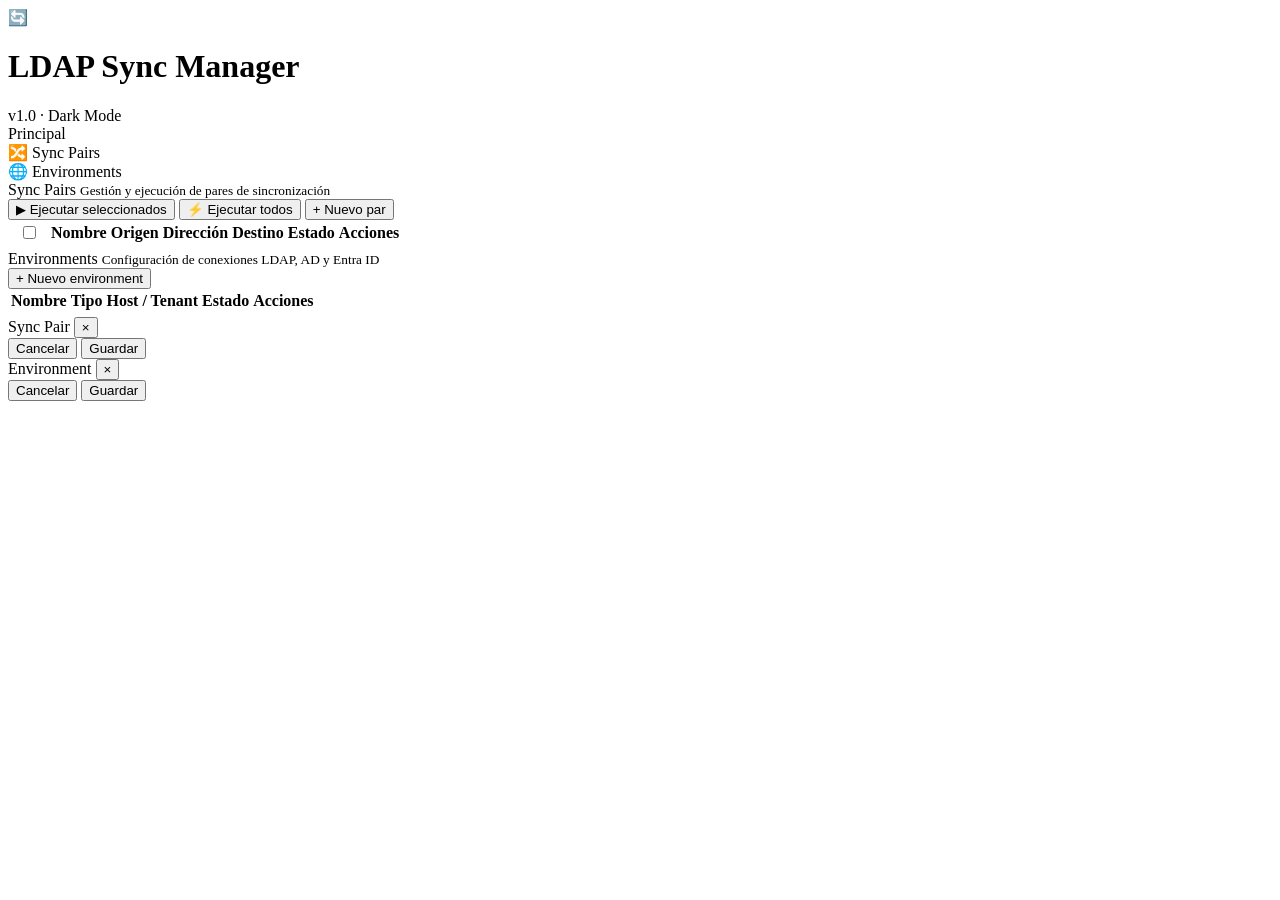
==== frontend/index.html @ cbfe96c4 "feat: add web interface (FastAPI + vanilla JS) - FastAPI REST API with full CRUD for environments an" ====
<!DOCTYPE html>
<html lang="es">
<head>
  <meta charset="UTF-8">
  <meta name="viewport" content="width=device-width, initial-scale=1.0">
  <title>LDAP Group Sync Manager</title>
  <meta name="description" content="Web interface for managing LDAP, Active Directory, and Entra ID group synchronization pairs.">
  <link rel="stylesheet" href="/static/css/styles.css">
</head>
<body>

<div id="app">

  <!-- ── Header ──────────────────────────────────────────────────────────── -->
  <header class="header">
    <div class="header-logo">
      <div class="logo-icon">🔄</div>
      <h1>LDAP <span>Sync Manager</span></h1>
    </div>
    <div class="header-spacer"></div>
    <span class="header-badge">v1.0 · Dark Mode</span>
  </header>

  <!-- ── Main body ───────────────────────────────────────────────────────── -->
  <div class="main-body">

    <!-- Sidebar -->
    <nav class="sidebar">
      <div class="sidebar-section-label">Principal</div>
      <div class="nav-item active" data-section="pairs">
        <span class="nav-icon">🔀</span>
        <span>Sync Pairs</span>
      </div>
      <div class="nav-item" data-section="environments">
        <span class="nav-icon">🌐</span>
        <span>Environments</span>
      </div>
    </nav>

    <!-- Content -->
    <main class="content">

      <!-- ══ Sync Pairs Section ════════════════════════════════════════════ -->
      <section class="section active" id="section-pairs">
        <div class="page-header">
          <div class="page-title">
            Sync Pairs
            <small>Gestión y ejecución de pares de sincronización</small>
          </div>
          <div class="page-actions">
            <button class="btn btn-success" onclick="runSelectedPairs()">▶ Ejecutar seleccionados</button>
            <button class="btn btn-secondary" onclick="runAllEnabled()">⚡ Ejecutar todos</button>
            <button class="btn btn-primary" onclick="openNewPairModal()">+ Nuevo par</button>
          </div>
        </div>

        <div class="table-wrapper">
          <table id="sync-pairs-table">
            <thead>
              <tr>
                <th style="width:36px"><input type="checkbox" class="row-check" id="select-all-pairs" onchange="document.querySelectorAll('.row-check:not(#select-all-pairs)').forEach(cb=>cb.checked=this.checked)"></th>
                <th>Nombre</th>
                <th>Origen</th>
                <th>Dirección</th>
                <th>Destino</th>
                <th>Estado</th>
                <th>Acciones</th>
              </tr>
            </thead>
            <tbody>
              <tr><td colspan="7"><div class="empty-state"><div class="spinner"></div></div></td></tr>
            </tbody>
          </table>
        </div>
      </section>

      <!-- ══ Environments Section ══════════════════════════════════════════ -->
      <section class="section" id="section-environments">
        <div class="page-header">
          <div class="page-title">
            Environments
            <small>Configuración de conexiones LDAP, AD y Entra ID</small>
          </div>
          <div class="page-actions">
            <button class="btn btn-primary" onclick="openNewEnvModal()">+ Nuevo environment</button>
          </div>
        </div>

        <div class="table-wrapper">
          <table id="envs-table">
            <thead>
              <tr>
                <th>Nombre</th>
                <th>Tipo</th>
                <th>Host / Tenant</th>
                <th>Estado</th>
                <th>Acciones</th>
              </tr>
            </thead>
            <tbody>
              <tr><td colspan="5"><div class="empty-state"><div class="spinner"></div></div></td></tr>
            </tbody>
          </table>
        </div>
      </section>

    </main>
  </div>
</div>

<!-- ══ Sync Pair Modal ══════════════════════════════════════════════════════ -->
<div class="modal-overlay" id="pair-modal">
  <div class="modal">
    <div class="modal-header">
      <span class="modal-title" id="pair-modal-title">Sync Pair</span>
      <button class="modal-close" onclick="closePairModal()">×</button>
    </div>
    <div class="modal-body" id="pair-modal-body"></div>
    <div class="modal-footer">
      <button class="btn btn-secondary" onclick="closePairModal()">Cancelar</button>
      <button class="btn btn-primary" id="pair-modal-save">Guardar</button>
    </div>
  </div>
</div>

<!-- ══ Environment Modal ════════════════════════════════════════════════════ -->
<div class="modal-overlay" id="env-modal">
  <div class="modal">
    <div class="modal-header">
      <span class="modal-title" id="env-modal-title">Environment</span>
      <button class="modal-close" onclick="closeEnvModal()">×</button>
    </div>
    <div class="modal-body" id="env-modal-body"></div>
    <div class="modal-footer">
      <button class="btn btn-secondary" onclick="closeEnvModal()">Cancelar</button>
      <button class="btn btn-primary" id="env-modal-save">Guardar</button>
    </div>
  </div>
</div>

<!-- ══ Toast Container ══════════════════════════════════════════════════════ -->
<div id="toast-container"></div>

<!-- ══ Scripts ══════════════════════════════════════════════════════════════ -->
<script src="/static/js/api.js"></script>
<script src="/static/js/sync_pairs.js"></script>
<script src="/static/js/environments.js"></script>
<script src="/static/js/app.js"></script>

</body>
</html>
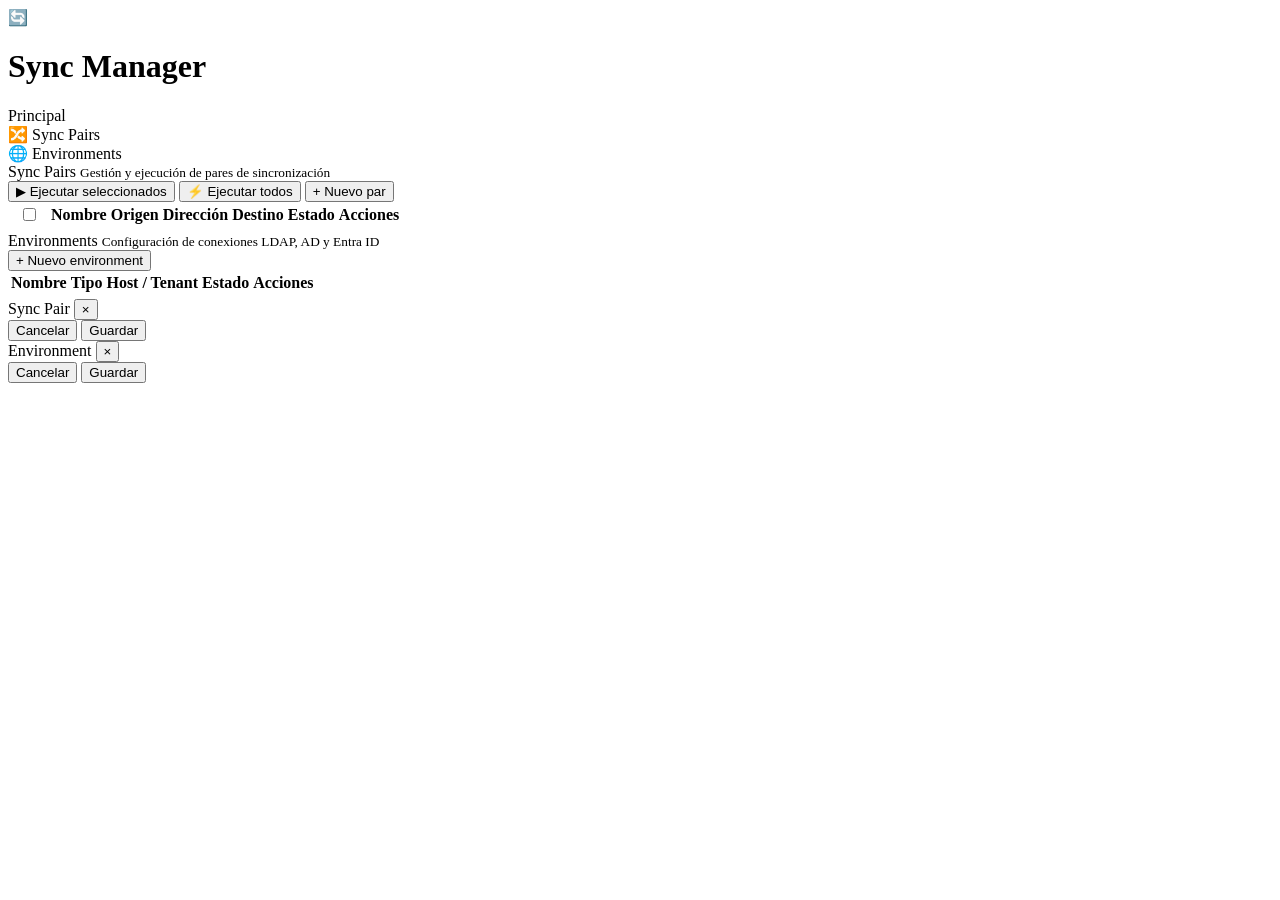
==== commit a90ab299: "fix:vault issues" ====
--- a/frontend/index.html
+++ b/frontend/index.html
@@ -3,7 +3,7 @@
 <head>
   <meta charset="UTF-8">
   <meta name="viewport" content="width=device-width, initial-scale=1.0">
-  <title>LDAP Group Sync Manager</title>
+  <title>Group Sync Manager</title>
   <meta name="description" content="Web interface for managing LDAP, Active Directory, and Entra ID group synchronization pairs.">
   <link rel="stylesheet" href="/static/css/styles.css">
 </head>
@@ -15,10 +15,9 @@
   <header class="header">
     <div class="header-logo">
       <div class="logo-icon">🔄</div>
-      <h1>LDAP <span>Sync Manager</span></h1>
+      <h1><span>Sync Manager</span></h1>
     </div>
     <div class="header-spacer"></div>
-    <span class="header-badge">v1.0 · Dark Mode</span>
   </header>
 
   <!-- ── Main body ───────────────────────────────────────────────────────── -->
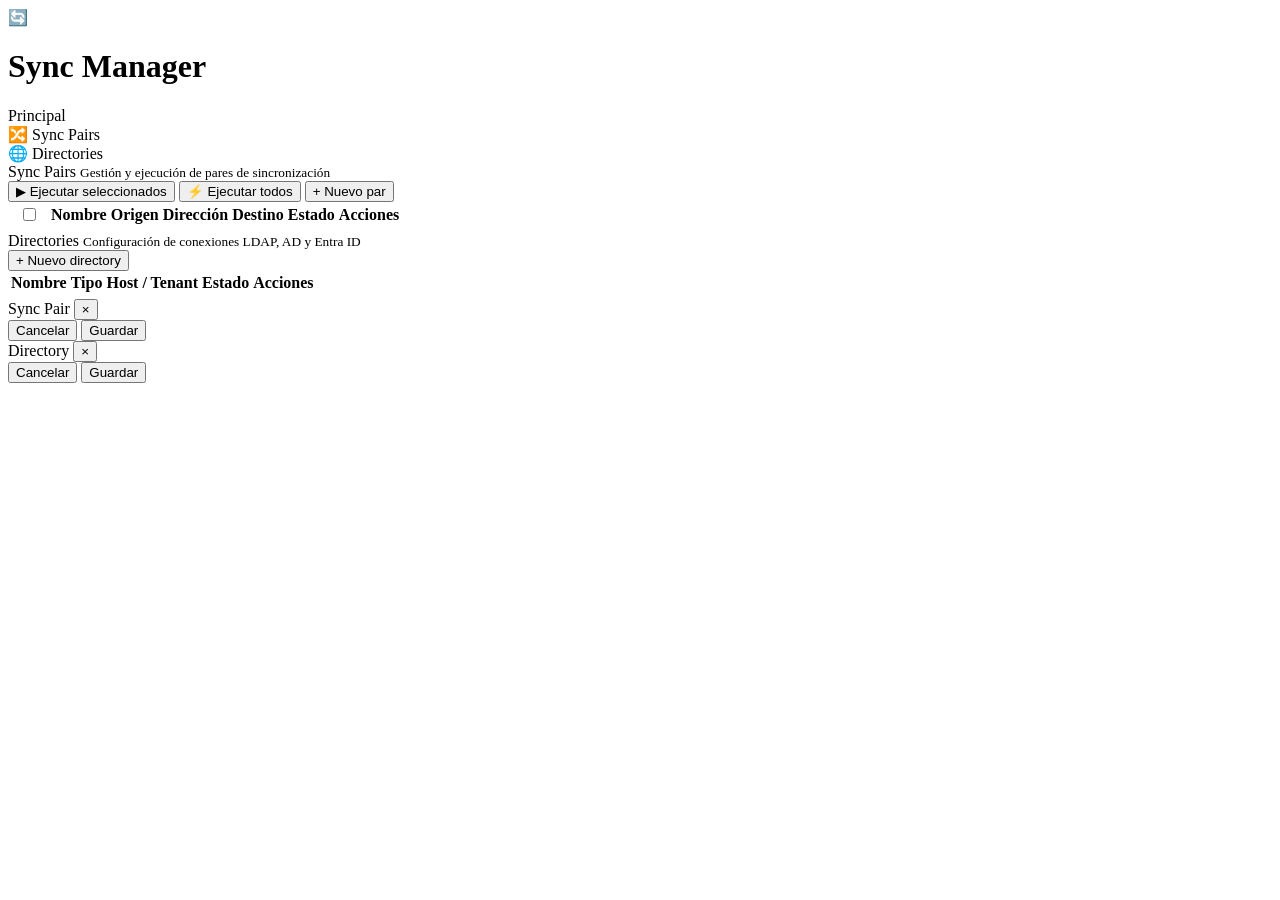
==== commit c3fd4ebc: "refactor: rename environment to directory across the repository" ====
--- a/frontend/index.html
+++ b/frontend/index.html
@@ -30,9 +30,9 @@
         <span class="nav-icon">🔀</span>
         <span>Sync Pairs</span>
       </div>
-      <div class="nav-item" data-section="environments">
+      <div class="nav-item" data-section="directories">
         <span class="nav-icon">🌐</span>
-        <span>Environments</span>
+        <span>Directories</span>
       </div>
     </nav>
 
@@ -73,20 +73,20 @@
         </div>
       </section>
 
-      <!-- ══ Environments Section ══════════════════════════════════════════ -->
-      <section class="section" id="section-environments">
+      <!-- ══ Directories Section ════════════════════════════════════════════ -->
+      <section class="section" id="section-directories">
         <div class="page-header">
           <div class="page-title">
-            Environments
+            Directories
             <small>Configuración de conexiones LDAP, AD y Entra ID</small>
           </div>
           <div class="page-actions">
-            <button class="btn btn-primary" onclick="openNewEnvModal()">+ Nuevo environment</button>
+            <button class="btn btn-primary" onclick="openNewDirModal()">+ Nuevo directory</button>
           </div>
         </div>
 
         <div class="table-wrapper">
-          <table id="envs-table">
+          <table id="dirs-table">
             <thead>
               <tr>
                 <th>Nombre</th>
@@ -122,17 +122,17 @@
   </div>
 </div>
 
-<!-- ══ Environment Modal ════════════════════════════════════════════════════ -->
-<div class="modal-overlay" id="env-modal">
+<!-- ══ Directory Modal ══════════════════════════════════════════════════════ -->
+<div class="modal-overlay" id="dir-modal">
   <div class="modal">
     <div class="modal-header">
-      <span class="modal-title" id="env-modal-title">Environment</span>
-      <button class="modal-close" onclick="closeEnvModal()">×</button>
+      <span class="modal-title" id="dir-modal-title">Directory</span>
+      <button class="modal-close" onclick="closeDirModal()">×</button>
     </div>
-    <div class="modal-body" id="env-modal-body"></div>
+    <div class="modal-body" id="dir-modal-body"></div>
     <div class="modal-footer">
-      <button class="btn btn-secondary" onclick="closeEnvModal()">Cancelar</button>
-      <button class="btn btn-primary" id="env-modal-save">Guardar</button>
+      <button class="btn btn-secondary" onclick="closeDirModal()">Cancelar</button>
+      <button class="btn btn-primary" id="dir-modal-save">Guardar</button>
     </div>
   </div>
 </div>
@@ -143,7 +143,7 @@
 <!-- ══ Scripts ══════════════════════════════════════════════════════════════ -->
 <script src="/static/js/api.js"></script>
 <script src="/static/js/sync_pairs.js"></script>
-<script src="/static/js/environments.js"></script>
+<script src="/static/js/directories.js"></script>
 <script src="/static/js/app.js"></script>
 
 </body>
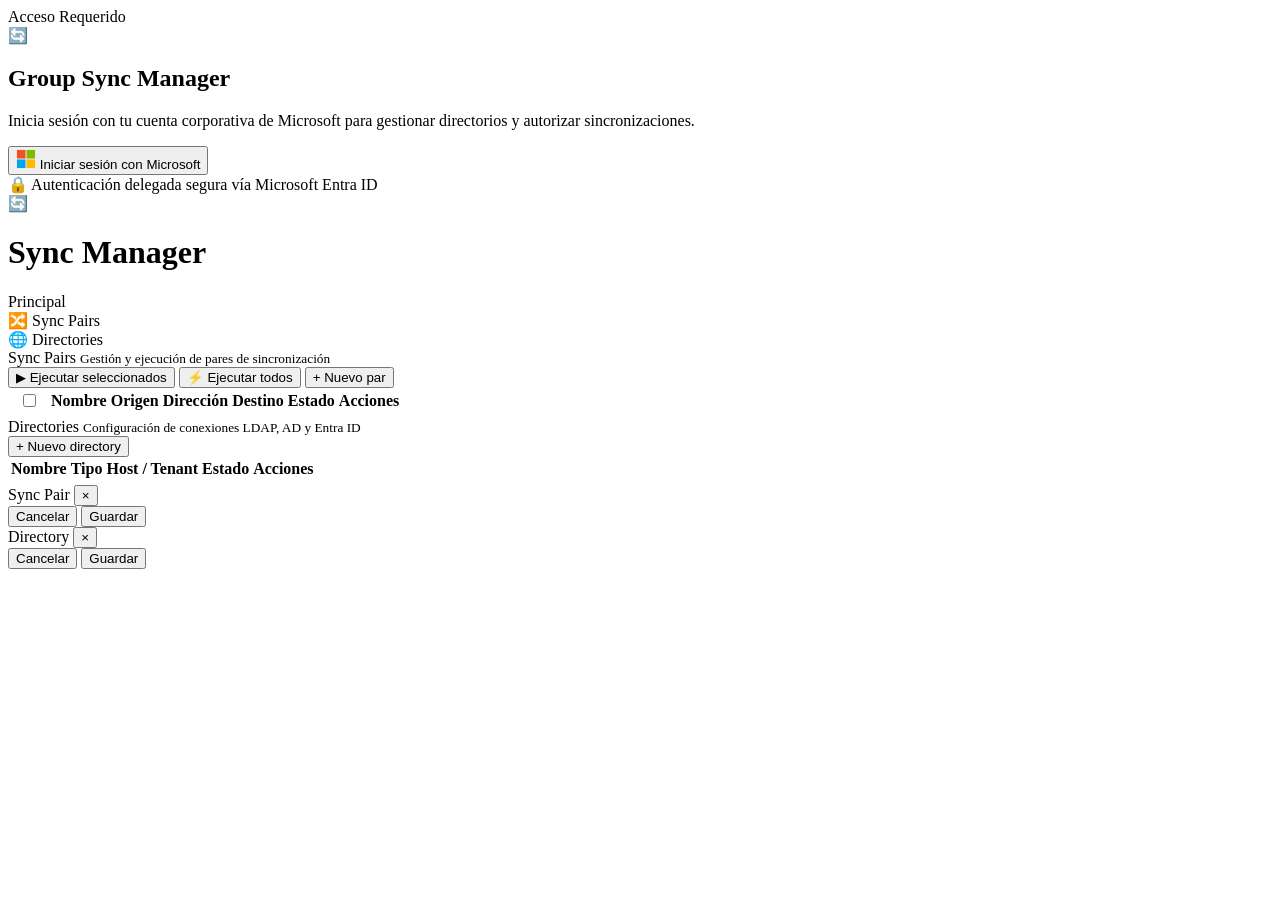
==== commit 893cbbe5: "feat: add Microsoft interactive login screen and delegated Entra ID auth" ====
--- a/frontend/index.html
+++ b/frontend/index.html
@@ -7,7 +7,28 @@
   <meta name="description" content="Web interface for managing LDAP, Active Directory, and Entra ID group synchronization pairs.">
   <link rel="stylesheet" href="/static/css/styles.css">
 </head>
-<body>
+<!-- ── Mandatory Login Screen ────────────────────────────────────────── -->
+<div id="login-screen" class="login-screen hidden">
+  <div class="login-card">
+    <div class="login-badge">Acceso Requerido</div>
+    <div class="login-icon">🔄</div>
+    <h2 class="login-title">Group Sync Manager</h2>
+    <p class="login-subtitle">Inicia sesión con tu cuenta corporativa de Microsoft para gestionar directorios y autorizar sincronizaciones.</p>
+    
+    <button class="btn-microsoft" id="btn-ms-login" onclick="loginWithMicrosoft()">
+      <svg class="ms-logo" width="20" height="20" viewBox="0 0 21 21">
+        <rect x="1" y="1" width="9" height="9" fill="#f25022"/>
+        <rect x="11" y="1" width="9" height="9" fill="#7fba00"/>
+        <rect x="1" y="11" width="9" height="9" fill="#00a4ef"/>
+        <rect x="11" y="11" width="9" height="9" fill="#ffb900"/>
+      </svg>
+      <span id="btn-ms-text">Iniciar sesión con Microsoft</span>
+    </button>
+    <div class="login-hint">
+      <span>🔒 Autenticación delegada segura vía Microsoft Entra ID</span>
+    </div>
+  </div>
+</div>
 
 <div id="app">
 
@@ -18,6 +39,13 @@
       <h1><span>Sync Manager</span></h1>
     </div>
     <div class="header-spacer"></div>
+    <div class="header-user" id="header-user" style="display: none;">
+      <div class="user-info">
+        <span class="user-avatar" id="user-avatar">👤</span>
+        <span class="user-name" id="user-display-name">Usuario</span>
+      </div>
+      <button class="btn btn-secondary btn-sm" onclick="logout()" title="Cerrar sesión">Salir</button>
+    </div>
   </header>
 
   <!-- ── Main body ───────────────────────────────────────────────────────── -->
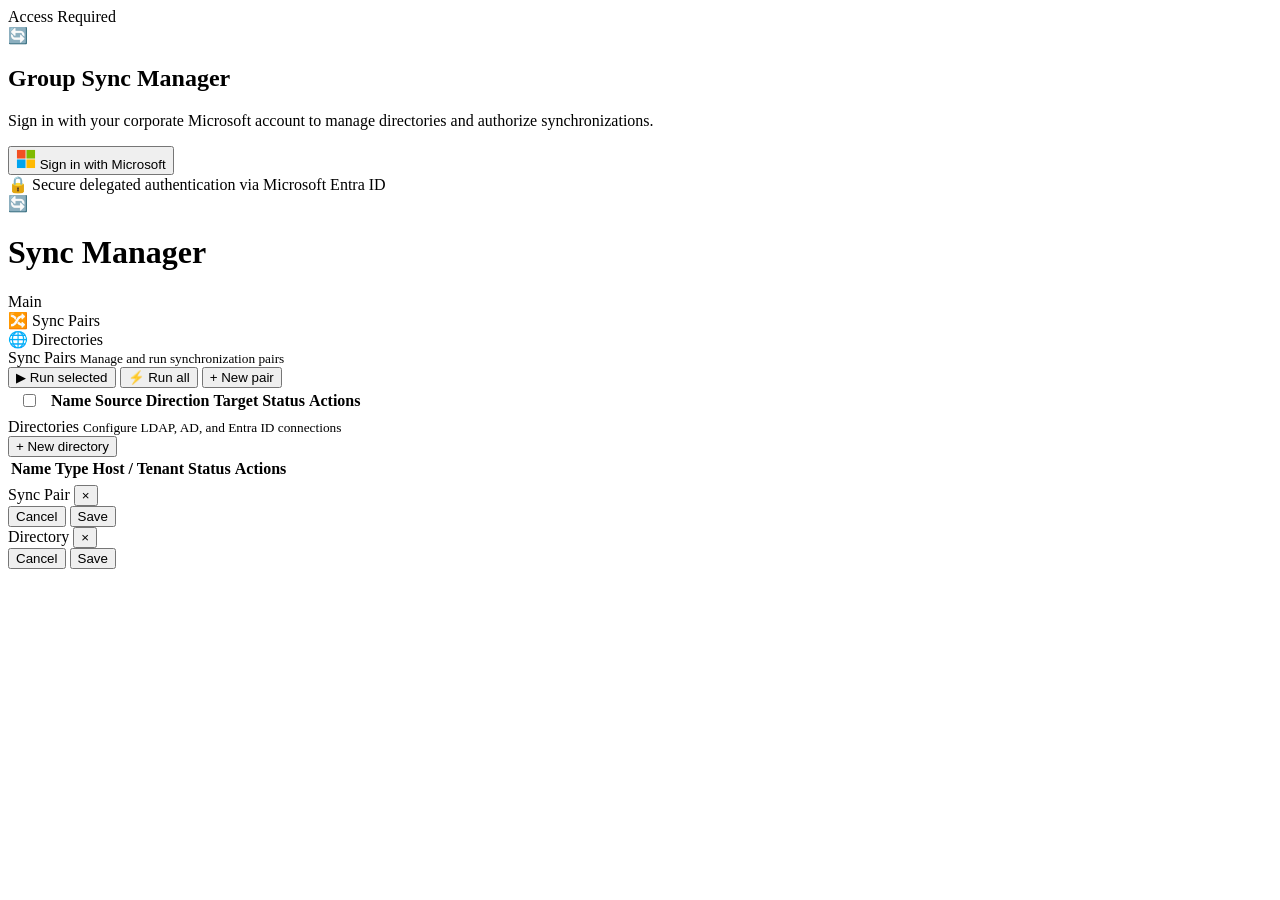
==== commit db01c33c: "Texts fix" ====
--- a/frontend/index.html
+++ b/frontend/index.html
@@ -1,5 +1,5 @@
 <!DOCTYPE html>
-<html lang="es">
+<html lang="en">
 <head>
   <meta charset="UTF-8">
   <meta name="viewport" content="width=device-width, initial-scale=1.0">
@@ -10,10 +10,10 @@
 <!-- ── Mandatory Login Screen ────────────────────────────────────────── -->
 <div id="login-screen" class="login-screen hidden">
   <div class="login-card">
-    <div class="login-badge">Acceso Requerido</div>
+    <div class="login-badge">Access Required</div>
     <div class="login-icon">🔄</div>
     <h2 class="login-title">Group Sync Manager</h2>
-    <p class="login-subtitle">Inicia sesión con tu cuenta corporativa de Microsoft para gestionar directorios y autorizar sincronizaciones.</p>
+    <p class="login-subtitle">Sign in with your corporate Microsoft account to manage directories and authorize synchronizations.</p>
     
     <button class="btn-microsoft" id="btn-ms-login" onclick="loginWithMicrosoft()">
       <svg class="ms-logo" width="20" height="20" viewBox="0 0 21 21">
@@ -22,10 +22,10 @@
         <rect x="1" y="11" width="9" height="9" fill="#00a4ef"/>
         <rect x="11" y="11" width="9" height="9" fill="#ffb900"/>
       </svg>
-      <span id="btn-ms-text">Iniciar sesión con Microsoft</span>
+      <span id="btn-ms-text">Sign in with Microsoft</span>
     </button>
     <div class="login-hint">
-      <span>🔒 Autenticación delegada segura vía Microsoft Entra ID</span>
+      <span>🔒 Secure delegated authentication via Microsoft Entra ID</span>
     </div>
   </div>
 </div>
@@ -42,9 +42,9 @@
     <div class="header-user" id="header-user" style="display: none;">
       <div class="user-info">
         <span class="user-avatar" id="user-avatar">👤</span>
-        <span class="user-name" id="user-display-name">Usuario</span>
+        <span class="user-name" id="user-display-name">User</span>
       </div>
-      <button class="btn btn-secondary btn-sm" onclick="logout()" title="Cerrar sesión">Salir</button>
+      <button class="btn btn-secondary btn-sm" onclick="logout()" title="Sign out">Sign out</button>
     </div>
   </header>
 
@@ -53,7 +53,7 @@
 
     <!-- Sidebar -->
     <nav class="sidebar">
-      <div class="sidebar-section-label">Principal</div>
+      <div class="sidebar-section-label">Main</div>
       <div class="nav-item active" data-section="pairs">
         <span class="nav-icon">🔀</span>
         <span>Sync Pairs</span>
@@ -72,12 +72,12 @@
         <div class="page-header">
           <div class="page-title">
             Sync Pairs
-            <small>Gestión y ejecución de pares de sincronización</small>
+            <small>Manage and run synchronization pairs</small>
           </div>
           <div class="page-actions">
-            <button class="btn btn-success" onclick="runSelectedPairs()">▶ Ejecutar seleccionados</button>
-            <button class="btn btn-secondary" onclick="runAllEnabled()">⚡ Ejecutar todos</button>
-            <button class="btn btn-primary" onclick="openNewPairModal()">+ Nuevo par</button>
+            <button class="btn btn-success" onclick="runSelectedPairs()">▶ Run selected</button>
+            <button class="btn btn-secondary" onclick="runAllEnabled()">⚡ Run all</button>
+            <button class="btn btn-primary" onclick="openNewPairModal()">+ New pair</button>
           </div>
         </div>
 
@@ -86,12 +86,12 @@
             <thead>
               <tr>
                 <th style="width:36px"><input type="checkbox" class="row-check" id="select-all-pairs" onchange="document.querySelectorAll('.row-check:not(#select-all-pairs)').forEach(cb=>cb.checked=this.checked)"></th>
-                <th>Nombre</th>
-                <th>Origen</th>
-                <th>Dirección</th>
-                <th>Destino</th>
-                <th>Estado</th>
-                <th>Acciones</th>
+                <th>Name</th>
+                <th>Source</th>
+                <th>Direction</th>
+                <th>Target</th>
+                <th>Status</th>
+                <th>Actions</th>
               </tr>
             </thead>
             <tbody>
@@ -106,10 +106,10 @@
         <div class="page-header">
           <div class="page-title">
             Directories
-            <small>Configuración de conexiones LDAP, AD y Entra ID</small>
+            <small>Configure LDAP, AD, and Entra ID connections</small>
           </div>
           <div class="page-actions">
-            <button class="btn btn-primary" onclick="openNewDirModal()">+ Nuevo directory</button>
+            <button class="btn btn-primary" onclick="openNewDirModal()">+ New directory</button>
           </div>
         </div>
 
@@ -117,11 +117,11 @@
           <table id="dirs-table">
             <thead>
               <tr>
-                <th>Nombre</th>
-                <th>Tipo</th>
+                <th>Name</th>
+                <th>Type</th>
                 <th>Host / Tenant</th>
-                <th>Estado</th>
-                <th>Acciones</th>
+                <th>Status</th>
+                <th>Actions</th>
               </tr>
             </thead>
             <tbody>
@@ -144,8 +144,8 @@
     </div>
     <div class="modal-body" id="pair-modal-body"></div>
     <div class="modal-footer">
-      <button class="btn btn-secondary" onclick="closePairModal()">Cancelar</button>
-      <button class="btn btn-primary" id="pair-modal-save">Guardar</button>
+      <button class="btn btn-secondary" onclick="closePairModal()">Cancel</button>
+      <button class="btn btn-primary" id="pair-modal-save">Save</button>
     </div>
   </div>
 </div>
@@ -159,8 +159,8 @@
     </div>
     <div class="modal-body" id="dir-modal-body"></div>
     <div class="modal-footer">
-      <button class="btn btn-secondary" onclick="closeDirModal()">Cancelar</button>
-      <button class="btn btn-primary" id="dir-modal-save">Guardar</button>
+      <button class="btn btn-secondary" onclick="closeDirModal()">Cancel</button>
+      <button class="btn btn-primary" id="dir-modal-save">Save</button>
     </div>
   </div>
 </div>
@@ -170,8 +170,8 @@
 
 <!-- ══ Scripts ══════════════════════════════════════════════════════════════ -->
 <script src="/static/js/api.js"></script>
+<script src="/static/js/directories.js"></script>
 <script src="/static/js/sync_pairs.js"></script>
-<script src="/static/js/directories.js"></script>
 <script src="/static/js/app.js"></script>
 
 </body>
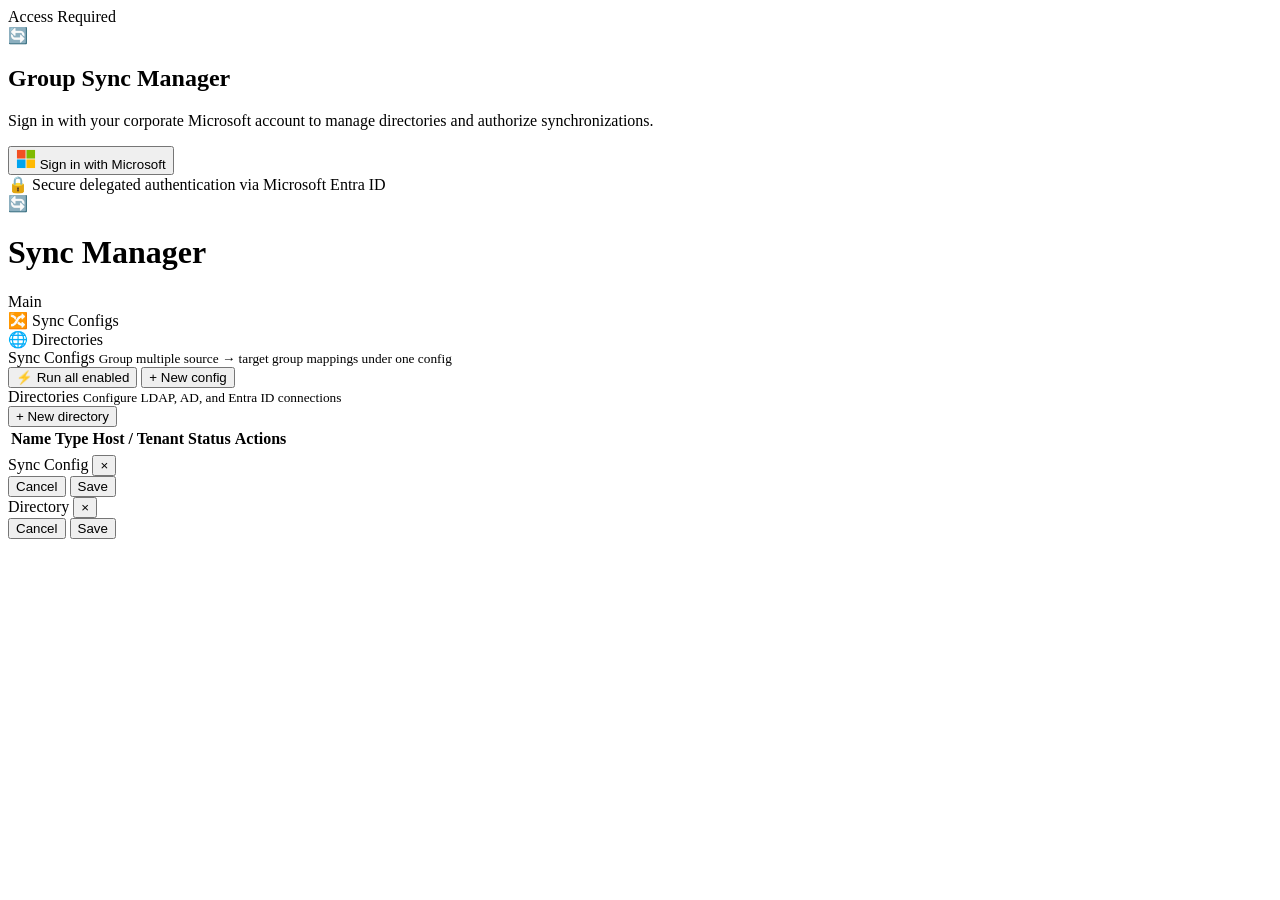
==== commit ead594a0: "feat: replace Sync Pairs with grouped Sync Configs Group multiple source->target group mappings unde" ====
--- a/frontend/index.html
+++ b/frontend/index.html
@@ -4,7 +4,7 @@
   <meta charset="UTF-8">
   <meta name="viewport" content="width=device-width, initial-scale=1.0">
   <title>Group Sync Manager</title>
-  <meta name="description" content="Web interface for managing LDAP, Active Directory, and Entra ID group synchronization pairs.">
+  <meta name="description" content="Web interface for managing LDAP, Active Directory, and Entra ID group synchronization configs.">
   <link rel="stylesheet" href="/static/css/styles.css">
 </head>
 <!-- ── Mandatory Login Screen ────────────────────────────────────────── -->
@@ -54,9 +54,9 @@
     <!-- Sidebar -->
     <nav class="sidebar">
       <div class="sidebar-section-label">Main</div>
-      <div class="nav-item active" data-section="pairs">
+      <div class="nav-item active" data-section="configs">
         <span class="nav-icon">🔀</span>
-        <span>Sync Pairs</span>
+        <span>Sync Configs</span>
       </div>
       <div class="nav-item" data-section="directories">
         <span class="nav-icon">🌐</span>
@@ -67,37 +67,21 @@
     <!-- Content -->
     <main class="content">
 
-      <!-- ══ Sync Pairs Section ════════════════════════════════════════════ -->
-      <section class="section active" id="section-pairs">
+      <!-- ══ Sync Configs Section ═══════════════════════════════════════════ -->
+      <section class="section active" id="section-configs">
         <div class="page-header">
           <div class="page-title">
-            Sync Pairs
-            <small>Manage and run synchronization pairs</small>
+            Sync Configs
+            <small>Group multiple source → target group mappings under one config</small>
           </div>
           <div class="page-actions">
-            <button class="btn btn-success" onclick="runSelectedPairs()">▶ Run selected</button>
-            <button class="btn btn-secondary" onclick="runAllEnabled()">⚡ Run all</button>
-            <button class="btn btn-primary" onclick="openNewPairModal()">+ New pair</button>
+            <button class="btn btn-secondary" onclick="runAllEnabledConfigs()">⚡ Run all enabled</button>
+            <button class="btn btn-primary" onclick="openNewConfigModal()">+ New config</button>
           </div>
         </div>
 
-        <div class="table-wrapper">
-          <table id="sync-pairs-table">
-            <thead>
-              <tr>
-                <th style="width:36px"><input type="checkbox" class="row-check" id="select-all-pairs" onchange="document.querySelectorAll('.row-check:not(#select-all-pairs)').forEach(cb=>cb.checked=this.checked)"></th>
-                <th>Name</th>
-                <th>Source</th>
-                <th>Direction</th>
-                <th>Target</th>
-                <th>Status</th>
-                <th>Actions</th>
-              </tr>
-            </thead>
-            <tbody>
-              <tr><td colspan="7"><div class="empty-state"><div class="spinner"></div></div></td></tr>
-            </tbody>
-          </table>
+        <div id="sync-configs-list" class="config-list">
+          <div class="empty-state"><div class="spinner"></div></div>
         </div>
       </section>
 
@@ -135,17 +119,19 @@
   </div>
 </div>
 
-<!-- ══ Sync Pair Modal ══════════════════════════════════════════════════════ -->
-<div class="modal-overlay" id="pair-modal">
-  <div class="modal">
+<!-- ══ Sync Config Modal ════════════════════════════════════════════════════ -->
+<div class="modal-overlay" id="config-modal">
+  <div class="modal modal-lg">
     <div class="modal-header">
-      <span class="modal-title" id="pair-modal-title">Sync Pair</span>
-      <button class="modal-close" onclick="closePairModal()">×</button>
+      <span class="modal-title" id="config-modal-title">Sync Config</span>
+      <button class="modal-close" onclick="closeConfigModal()">×</button>
     </div>
-    <div class="modal-body" id="pair-modal-body"></div>
+    <div class="modal-body" id="config-modal-body"></div>
     <div class="modal-footer">
-      <button class="btn btn-secondary" onclick="closePairModal()">Cancel</button>
-      <button class="btn btn-primary" id="pair-modal-save">Save</button>
+      <button class="btn btn-danger" id="config-modal-delete" onclick="deleteConfigFromModal()" hidden>🗑 Delete entire config</button>
+      <div class="modal-footer-spacer"></div>
+      <button class="btn btn-secondary" onclick="closeConfigModal()">Cancel</button>
+      <button class="btn btn-primary" id="config-modal-save">Save</button>
     </div>
   </div>
 </div>
@@ -171,7 +157,7 @@
 <!-- ══ Scripts ══════════════════════════════════════════════════════════════ -->
 <script src="/static/js/api.js"></script>
 <script src="/static/js/directories.js"></script>
-<script src="/static/js/sync_pairs.js"></script>
+<script src="/static/js/sync_configs.js"></script>
 <script src="/static/js/app.js"></script>
 
 </body>
